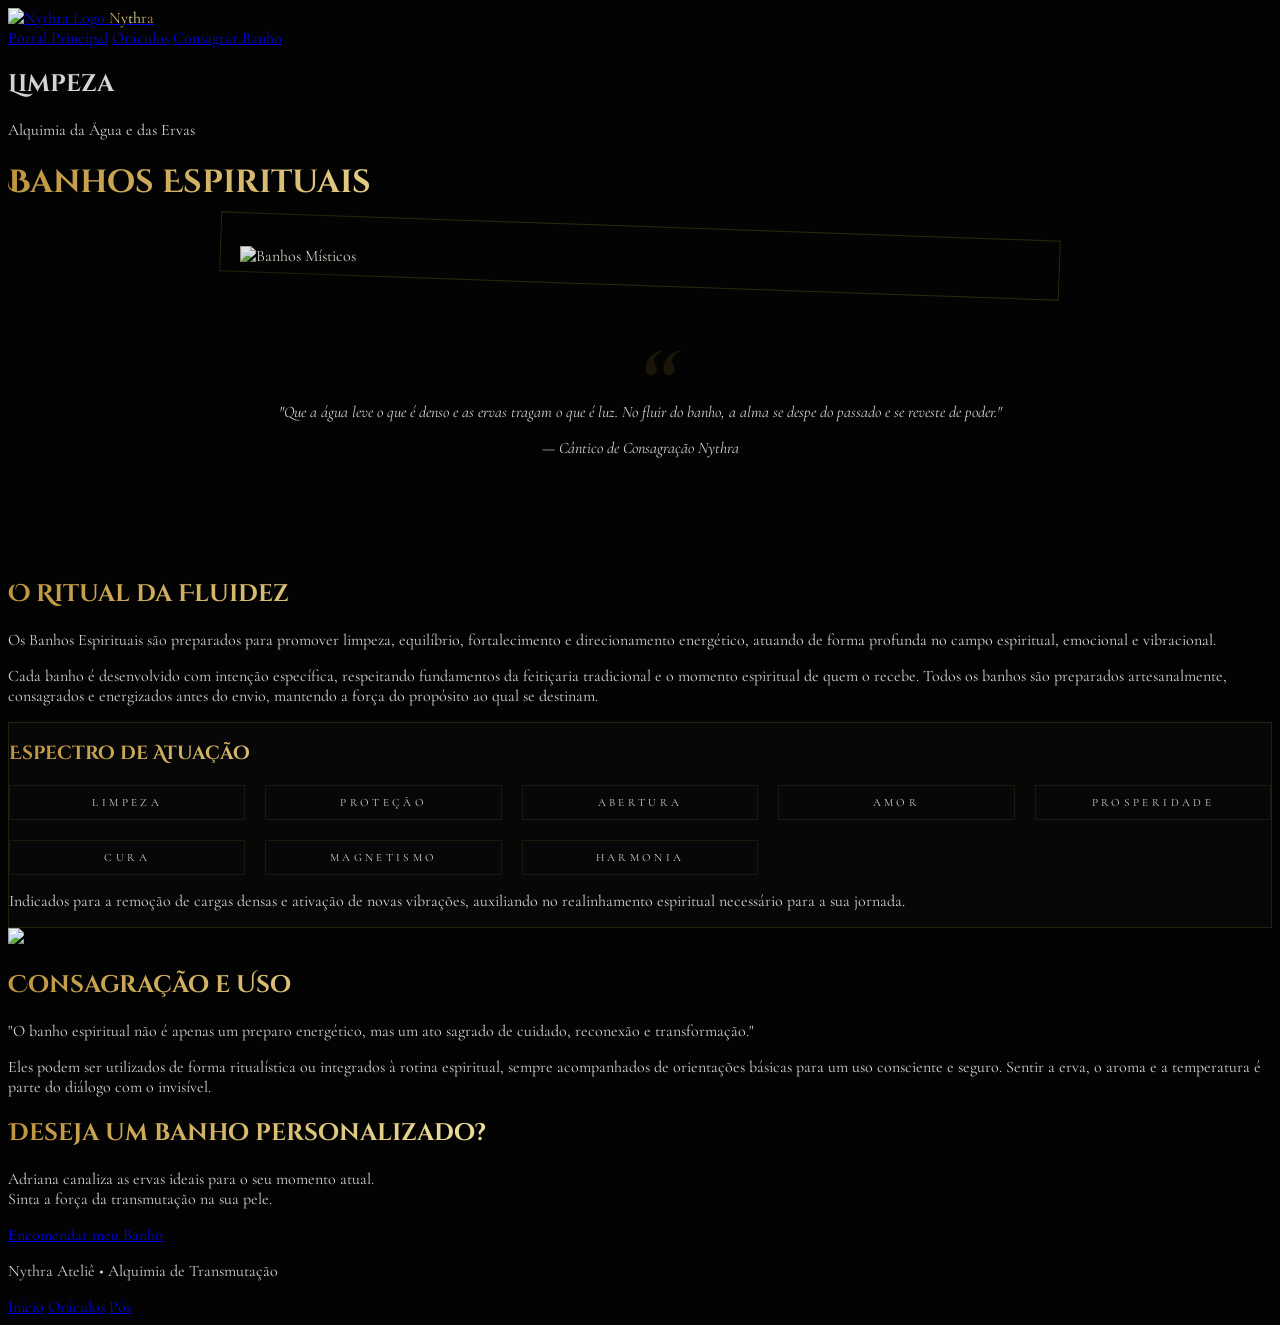
==== banhos.html @ 9662dbea "Add files via upload" ====
<!DOCTYPE html>
<html lang="pt-PT">
<head>
    <meta charset="UTF-8">
    <meta name="viewport" content="width=device-width, initial-scale=1.0">
    <title>Banhos Espirituais | Nythra Ateliê</title>
    <link rel="icon" type="image/png" href="https://i.ibb.co/DHYthgDk/Design-sem-nome.png">
    
    <script src="https://cdn.tailwindcss.com"></script>
    <link href="https://fonts.googleapis.com/css2?family=Cinzel+Decorative:wght@400;700;900&family=Cormorant+Garamond:ital,wght@0,300;0,400;0,600;1,400&display=swap" rel="stylesheet">
    <style>
        :root {
            --gold-primary: #D4AF37;
            --gold-light: #F9E498;
            --gold-dark: #996515;
            --bg-black: #030303;
        }

        body {
            background-color: var(--bg-black);
            color: #d4d4d4;
            font-family: 'Cormorant Garamond', serif;
            scroll-behavior: smooth;
            overflow-x: hidden;
        }

        h1, h2, h3, .nav-item {
            font-family: 'Cinzel Decorative', cursive;
        }

        .gold-text {
            background: linear-gradient(to right, #BF953F, #FCF6BA, #B38728, #FBF5B7, #AA771C);
            -webkit-background-clip: text;
            -webkit-text-fill-color: transparent;
            background-size: 200% auto;
            animation: shine 8s linear infinite;
        }

        @keyframes shine {
            to { background-position: 200% center; }
        }

        .noise {
            position: fixed;
            top: 0; left: 0; width: 100%; height: 100%;
            background: url('https://grainy-gradients.vercel.app/noise.svg');
            opacity: 0.04;
            pointer-events: none;
            z-index: 9999;
        }

        /* Efeito de Vidro Místico */
        .mystic-card {
            background: rgba(10, 10, 10, 0.7);
            backdrop-filter: blur(10px);
            border: 1px solid rgba(212, 175, 55, 0.15);
            transition: all 0.6s cubic-bezier(0.23, 1, 0.32, 1);
        }

        .mystic-card:hover {
            border-color: var(--gold-primary);
            box-shadow: 0 0 30px rgba(212, 175, 55, 0.05);
        }

        /* Imagem Hero */
        .hero-image-frame {
            position: relative;
            width: 100%;
            max-width: 800px;
            margin: 0 auto;
            padding: 20px;
        }

        .hero-image-frame::before {
            content: "";
            position: absolute;
            inset: 0;
            border: 1px solid var(--gold-primary);
            opacity: 0.2;
            transform: rotate(2deg);
        }

        .main-img {
            width: 100%;
            height: auto;
            filter: sepia(0.2) contrast(1.1) brightness(0.9);
            box-shadow: 0 0 50px rgba(0,0,0,1);
        }

        .quote-section {
            font-style: italic;
            position: relative;
            padding: 100px 0;
            text-align: center;
        }

        .quote-section::before {
            content: "“";
            position: absolute;
            top: 40px;
            left: 50%;
            transform: translateX(-50%);
            font-size: 8rem;
            color: var(--gold-primary);
            opacity: 0.1;
            font-family: 'Cinzel Decorative';
        }

        .intentions-grid {
            display: grid;
            grid-template-columns: repeat(auto-fit, minmax(200px, 1fr));
            gap: 20px;
        }

        .intention-tag {
            padding: 10px 20px;
            border: 1px solid rgba(212, 175, 55, 0.1);
            font-size: 0.7rem;
            text-transform: uppercase;
            letter-spacing: 0.3em;
            text-align: center;
            transition: all 0.3s ease;
        }

        .intention-tag:hover {
            background: var(--gold-primary);
            color: black;
            border-color: var(--gold-primary);
        }

        .float { animation: float-anim 6s ease-in-out infinite; }
        @keyframes float-anim {
            0%, 100% { transform: translateY(0); }
            50% { transform: translateY(-15px); }
        }
    </style>
</head>
<body>
    <div class="noise"></div>

    <!-- Navegação -->
    <nav class="fixed top-0 w-full z-50 bg-black/95 border-b border-gold-primary/10 backdrop-blur-md">
        <div class="max-w-7xl mx-auto px-8 h-20 flex justify-between items-center">
            <a href="index.html" class="flex items-center group">
                <img src="https://i.ibb.co/DHYthgDk/Design-sem-nome.png" alt="Nythra Logo" class="w-12 h-12 object-contain mix-blend-lighten">
                <span class="ml-4 text-lg font-bold gold-text tracking-widest uppercase">Nythra</span>
            </a>
            <div class="hidden lg:flex items-center space-x-10 text-[10px] uppercase tracking-[0.3em] font-light">
                <a href="index.html" class="hover:text-gold-light transition-colors">Portal Principal</a>
                <a href="oraculos.html" class="hover:text-gold-light transition-colors">Oráculos</a>
                <a href="https://wa.me/SEU_NUMERO_AQUI" class="px-5 py-2 border border-gold-primary text-gold-primary hover:bg-gold-primary hover:text-black transition-all">Consagrar Banho</a>
            </div>
        </div>
    </nav>

    <!-- Header Grandioso -->
    <header class="pt-48 pb-20 text-center px-4 overflow-hidden relative">
        <!-- Elemento de fundo sutil -->
        <div class="absolute top-10 left-1/2 -translate-x-1/2 opacity-5 w-full">
            <h2 class="text-[15vw] font-black uppercase tracking-tighter leading-none select-none">Limpeza</h2>
        </div>

        <div class="relative z-10">
            <p class="text-gold-primary/50 tracking-[0.8em] uppercase text-[10px] mb-6">Alquimia da Água e das Ervas</p>
            <h1 class="text-6xl md:text-8xl font-black gold-text mb-12 uppercase tracking-tighter">Banhos Espirituais</h1>
            
            <div class="hero-image-frame reveal">
                <img src="https://i.ibb.co/NnscXHrZ/Whats-App-Image-2025-12-26-at-19-01-56.jpg" alt="Banhos Místicos" class="main-img">
            </div>
        </div>
    </header>

    <!-- Citação de Abertura -->
    <section class="max-w-4xl mx-auto px-6 quote-section reveal">
        <p class="text-2xl md:text-4xl text-gold-light font-light leading-snug">
            "Que a água leve o que é denso e as ervas tragam o que é luz. No fluir do banho, a alma se despe do passado e se reveste de poder."
        </p>
        <span class="block mt-8 text-[10px] uppercase tracking-[0.4em] text-gold-primary/40">— Cântico de Consagração Nythra</span>
    </section>

    <!-- Descrição Principal -->
    <section class="max-w-6xl mx-auto px-6 py-32">
        <div class="grid lg:grid-cols-2 gap-20 items-center">
            <div class="space-y-8 reveal">
                <h2 class="text-4xl gold-text uppercase">O Ritual da Fluidez</h2>
                <div class="w-20 h-px bg-gold-primary/30"></div>
                <p class="text-xl leading-relaxed text-gray-300 italic font-light">
                    Os Banhos Espirituais são preparados para promover limpeza, equilíbrio, fortalecimento e direcionamento energético, atuando de forma profunda no campo espiritual, emocional e vibracional.
                </p>
                <p class="text-gray-400 leading-relaxed font-light">
                    Cada banho é desenvolvido com intenção específica, respeitando fundamentos da feitiçaria tradicional e o momento espiritual de quem o recebe. Todos os banhos são preparados artesanalmente, consagrados e energizados antes do envio, mantendo a força do propósito ao qual se destinam.
                </p>
            </div>
            
            <div class="mystic-card p-12 space-y-8 reveal" style="transition-delay: 0.2s;">
                <h3 class="text-xl gold-text uppercase tracking-widest">Espectro de Atuação</h3>
                <div class="intentions-grid">
                    <div class="intention-tag">Limpeza</div>
                    <div class="intention-tag">Proteção</div>
                    <div class="intention-tag">Abertura</div>
                    <div class="intention-tag">Amor</div>
                    <div class="intention-tag">Prosperidade</div>
                    <div class="intention-tag">Cura</div>
                    <div class="intention-tag">Magnetismo</div>
                    <div class="intention-tag">Harmonia</div>
                </div>
                <p class="text-xs text-gray-500 italic pt-6 leading-loose">
                    Indicados para a remoção de cargas densas e ativação de novas vibrações, auxiliando no realinhamento espiritual necessário para a sua jornada.
                </p>
            </div>
        </div>
    </section>

    <!-- Secção de Preparo e Sabedoria -->
    <section class="bg-zinc-950/30 py-32 border-y border-gold-primary/5">
        <div class="max-w-4xl mx-auto px-6 text-center reveal">
            <img src="https://i.ibb.co/DHYthgDk/Design-sem-nome.png" class="w-20 h-20 mx-auto mb-12 mix-blend-lighten opacity-30 float">
            <h2 class="text-3xl gold-text mb-10 uppercase tracking-widest">Consagração e Uso</h2>
            <p class="text-lg text-gray-400 font-light leading-relaxed mb-12">
                "O banho espiritual não é apenas um preparo energético, mas um ato sagrado de cuidado, reconexão e transformação."
            </p>
            <p class="text-gray-500 font-light text-sm leading-loose max-w-2xl mx-auto">
                Eles podem ser utilizados de forma ritualística ou integrados à rotina espiritual, sempre acompanhados de orientações básicas para um uso consciente e seguro. Sentir a erva, o aroma e a temperatura é parte do diálogo com o invisível.
            </p>
        </div>
    </section>

    <!-- CTA Final -->
    <section class="py-40 text-center px-6">
        <h2 class="text-4xl md:text-6xl gold-text mb-14 uppercase tracking-tighter">Deseja um banho personalizado?</h2>
        <p class="text-gold-primary/40 uppercase tracking-[0.5em] text-[10px] mb-20 leading-loose">
            Adriana canaliza as ervas ideais para o seu momento atual.<br>Sinta a força da transmutação na sua pele.
        </p>
        
        <a href="https://wa.me/SEU_NUMERO_AQUI?text=Olá! Gostaria de encomendar um banho espiritual personalizado." 
           class="inline-block px-12 py-6 border-2 border-gold-primary text-gold-primary font-bold uppercase tracking-[0.6em] hover:bg-gold-primary hover:text-black transition-all duration-700 shadow-[0_0_30px_rgba(212,175,55,0.1)]">
            Encomendar meu Banho
        </a>
    </section>

    <!-- Rodapé -->
    <footer class="py-20 text-center opacity-30 border-t border-gold-primary/5">
        <p class="text-[10px] uppercase tracking-[0.8em]">Nythra Ateliê • Alquimia de Transmutação</p>
        <div class="mt-8 flex justify-center space-x-6 text-[9px] uppercase tracking-widest">
            <a href="index.html" class="hover:text-gold-primary">Início</a>
            <a href="oraculos.html" class="hover:text-gold-primary">Oráculos</a>
            <a href="pos.html" class="hover:text-gold-primary">Pós</a>
        </div>
    </footer>

    <script>
        const observerOptions = { threshold: 0.1 };
        const observer = new IntersectionObserver((entries) => {
            entries.forEach(entry => {
                if (entry.isIntersecting) {
                    entry.target.style.opacity = "1";
                    entry.target.style.transform = "translateY(0)";
                }
            });
        }, observerOptions);

        document.querySelectorAll('.reveal').forEach(el => {
            el.style.opacity = "0";
            el.style.transform = "translateY(40px)";
            el.style.transition = "all 1.2s cubic-bezier(0.22, 1, 0.36, 1)";
            observer.observe(el);
        });
    </script>
</body>
</html>
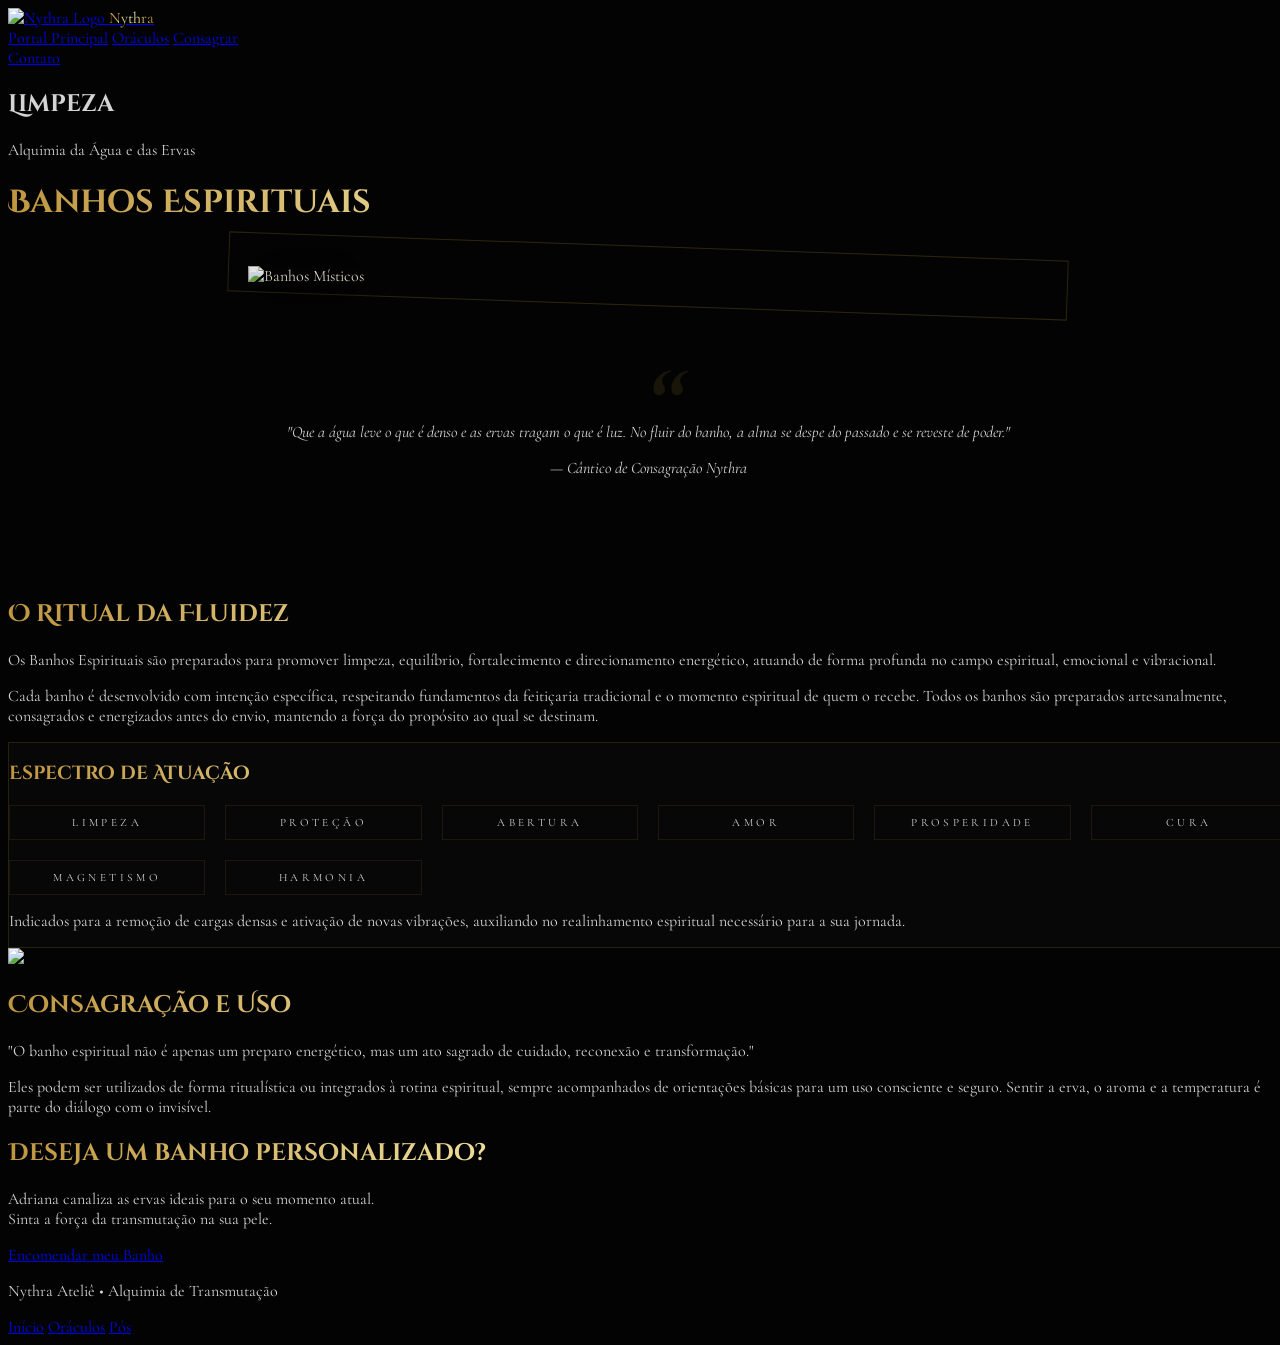
==== commit 54acbd4c: "Refactor banhos.html for layout and responsiveness Updated HTML structure and styles for improved la" ====
--- a/banhos.html
+++ b/banhos.html
@@ -22,6 +22,7 @@
             font-family: 'Cormorant Garamond', serif;
             scroll-behavior: smooth;
             overflow-x: hidden;
+            width: 100%;
         }
 
         h1, h2, h3, .nav-item {
@@ -68,7 +69,10 @@
             width: 100%;
             max-width: 800px;
             margin: 0 auto;
-            padding: 20px;
+            padding: 10px;
+        }
+        @media (min-width: 768px) {
+            .hero-image-frame { padding: 20px; }
         }
 
         .hero-image-frame::before {
@@ -90,36 +94,51 @@
         .quote-section {
             font-style: italic;
             position: relative;
-            padding: 100px 0;
+            padding: 60px 20px;
             text-align: center;
+        }
+        @media (min-width: 768px) {
+            .quote-section { padding: 100px 0; }
         }
 
         .quote-section::before {
             content: "“";
             position: absolute;
-            top: 40px;
+            top: 20px;
             left: 50%;
             transform: translateX(-50%);
-            font-size: 8rem;
+            font-size: 5rem;
             color: var(--gold-primary);
             opacity: 0.1;
             font-family: 'Cinzel Decorative';
         }
+        @media (min-width: 768px) {
+            .quote-section::before { font-size: 8rem; top: 40px; }
+        }
 
         .intentions-grid {
             display: grid;
-            grid-template-columns: repeat(auto-fit, minmax(200px, 1fr));
-            gap: 20px;
+            grid-template-columns: repeat(2, 1fr);
+            gap: 15px;
+        }
+        @media (min-width: 640px) {
+            .intentions-grid {
+                grid-template-columns: repeat(auto-fit, minmax(180px, 1fr));
+                gap: 20px;
+            }
         }
 
         .intention-tag {
-            padding: 10px 20px;
+            padding: 8px 12px;
             border: 1px solid rgba(212, 175, 55, 0.1);
-            font-size: 0.7rem;
+            font-size: 0.6rem;
             text-transform: uppercase;
-            letter-spacing: 0.3em;
+            letter-spacing: 0.2em;
             text-align: center;
             transition: all 0.3s ease;
+        }
+        @media (min-width: 768px) {
+            .intention-tag { padding: 10px 20px; font-size: 0.7rem; letter-spacing: 0.3em; }
         }
 
         .intention-tag:hover {
@@ -135,36 +154,40 @@
         }
     </style>
 </head>
-<body>
+<body class="overflow-x-hidden">
     <div class="noise"></div>
 
     <!-- Navegação -->
     <nav class="fixed top-0 w-full z-50 bg-black/95 border-b border-gold-primary/10 backdrop-blur-md">
-        <div class="max-w-7xl mx-auto px-8 h-20 flex justify-between items-center">
+        <div class="max-w-7xl mx-auto px-4 sm:px-8 h-20 flex justify-between items-center">
             <a href="index.html" class="flex items-center group">
-                <img src="https://i.ibb.co/DHYthgDk/Design-sem-nome.png" alt="Nythra Logo" class="w-12 h-12 object-contain mix-blend-lighten">
-                <span class="ml-4 text-lg font-bold gold-text tracking-widest uppercase">Nythra</span>
+                <img src="https://i.ibb.co/DHYthgDk/Design-sem-nome.png" alt="Nythra Logo" class="w-10 h-10 sm:w-12 sm:h-12 object-contain mix-blend-lighten">
+                <span class="ml-2 sm:ml-4 text-sm sm:text-lg font-bold gold-text tracking-widest uppercase">Nythra</span>
             </a>
             <div class="hidden lg:flex items-center space-x-10 text-[10px] uppercase tracking-[0.3em] font-light">
                 <a href="index.html" class="hover:text-gold-light transition-colors">Portal Principal</a>
                 <a href="oraculos.html" class="hover:text-gold-light transition-colors">Oráculos</a>
-                <a href="https://wa.me/SEU_NUMERO_AQUI" class="px-5 py-2 border border-gold-primary text-gold-primary hover:bg-gold-primary hover:text-black transition-all">Consagrar Banho</a>
+                <a href="https://wa.me/SEU_NUMERO_AQUI" class="px-5 py-2 border border-gold-primary text-gold-primary hover:bg-gold-primary hover:text-black transition-all">Consagrar</a>
+            </div>
+            <!-- Botão mobile simples -->
+            <div class="lg:hidden">
+                <a href="https://wa.me/SEU_NUMERO_AQUI" class="text-[9px] border border-gold-primary px-3 py-1 text-gold-primary uppercase tracking-widest">Contato</a>
             </div>
         </div>
     </nav>
 
     <!-- Header Grandioso -->
-    <header class="pt-48 pb-20 text-center px-4 overflow-hidden relative">
+    <header class="pt-32 sm:pt-48 pb-10 sm:pb-20 text-center px-4 overflow-hidden relative">
         <!-- Elemento de fundo sutil -->
         <div class="absolute top-10 left-1/2 -translate-x-1/2 opacity-5 w-full">
-            <h2 class="text-[15vw] font-black uppercase tracking-tighter leading-none select-none">Limpeza</h2>
+            <h2 class="text-[18vw] sm:text-[15vw] font-black uppercase tracking-tighter leading-none select-none">Limpeza</h2>
         </div>
 
         <div class="relative z-10">
-            <p class="text-gold-primary/50 tracking-[0.8em] uppercase text-[10px] mb-6">Alquimia da Água e das Ervas</p>
-            <h1 class="text-6xl md:text-8xl font-black gold-text mb-12 uppercase tracking-tighter">Banhos Espirituais</h1>
+            <p class="text-gold-primary/50 tracking-[0.4em] sm:tracking-[0.8em] uppercase text-[8px] sm:text-[10px] mb-4 sm:mb-6">Alquimia da Água e das Ervas</p>
+            <h1 class="text-4xl sm:text-6xl md:text-8xl font-black gold-text mb-8 sm:mb-12 uppercase tracking-tighter break-words px-4">Banhos Espirituais</h1>
             
-            <div class="hero-image-frame reveal">
+            <div class="hero-image-frame reveal px-4">
                 <img src="https://i.ibb.co/NnscXHrZ/Whats-App-Image-2025-12-26-at-19-01-56.jpg" alt="Banhos Místicos" class="main-img">
             </div>
         </div>
@@ -172,28 +195,28 @@
 
     <!-- Citação de Abertura -->
     <section class="max-w-4xl mx-auto px-6 quote-section reveal">
-        <p class="text-2xl md:text-4xl text-gold-light font-light leading-snug">
+        <p class="text-xl sm:text-2xl md:text-4xl text-gold-light font-light leading-snug">
             "Que a água leve o que é denso e as ervas tragam o que é luz. No fluir do banho, a alma se despe do passado e se reveste de poder."
         </p>
-        <span class="block mt-8 text-[10px] uppercase tracking-[0.4em] text-gold-primary/40">— Cântico de Consagração Nythra</span>
+        <span class="block mt-6 sm:mt-8 text-[9px] sm:text-[10px] uppercase tracking-[0.3em] sm:tracking-[0.4em] text-gold-primary/40">— Cântico de Consagração Nythra</span>
     </section>
 
     <!-- Descrição Principal -->
-    <section class="max-w-6xl mx-auto px-6 py-32">
-        <div class="grid lg:grid-cols-2 gap-20 items-center">
-            <div class="space-y-8 reveal">
-                <h2 class="text-4xl gold-text uppercase">O Ritual da Fluidez</h2>
-                <div class="w-20 h-px bg-gold-primary/30"></div>
-                <p class="text-xl leading-relaxed text-gray-300 italic font-light">
+    <section class="max-w-6xl mx-auto px-6 py-16 sm:py-32">
+        <div class="grid lg:grid-cols-2 gap-12 sm:gap-20 items-center">
+            <div class="space-y-6 sm:space-y-8 reveal text-center lg:text-left">
+                <h2 class="text-3xl sm:text-4xl gold-text uppercase">O Ritual da Fluidez</h2>
+                <div class="w-20 h-px bg-gold-primary/30 mx-auto lg:mx-0"></div>
+                <p class="text-lg sm:text-xl leading-relaxed text-gray-300 italic font-light">
                     Os Banhos Espirituais são preparados para promover limpeza, equilíbrio, fortalecimento e direcionamento energético, atuando de forma profunda no campo espiritual, emocional e vibracional.
                 </p>
-                <p class="text-gray-400 leading-relaxed font-light">
+                <p class="text-gray-400 leading-relaxed font-light text-sm sm:text-base">
                     Cada banho é desenvolvido com intenção específica, respeitando fundamentos da feitiçaria tradicional e o momento espiritual de quem o recebe. Todos os banhos são preparados artesanalmente, consagrados e energizados antes do envio, mantendo a força do propósito ao qual se destinam.
                 </p>
             </div>
             
-            <div class="mystic-card p-12 space-y-8 reveal" style="transition-delay: 0.2s;">
-                <h3 class="text-xl gold-text uppercase tracking-widest">Espectro de Atuação</h3>
+            <div class="mystic-card p-8 sm:p-12 space-y-6 sm:space-y-8 reveal" style="transition-delay: 0.2s;">
+                <h3 class="text-lg sm:text-xl gold-text uppercase tracking-widest text-center">Espectro de Atuação</h3>
                 <div class="intentions-grid">
                     <div class="intention-tag">Limpeza</div>
                     <div class="intention-tag">Proteção</div>
@@ -204,7 +227,7 @@
                     <div class="intention-tag">Magnetismo</div>
                     <div class="intention-tag">Harmonia</div>
                 </div>
-                <p class="text-xs text-gray-500 italic pt-6 leading-loose">
+                <p class="text-[10px] sm:text-xs text-gray-500 italic pt-4 sm:pt-6 leading-loose text-center">
                     Indicados para a remoção de cargas densas e ativação de novas vibrações, auxiliando no realinhamento espiritual necessário para a sua jornada.
                 </p>
             </div>
@@ -212,36 +235,36 @@
     </section>
 
     <!-- Secção de Preparo e Sabedoria -->
-    <section class="bg-zinc-950/30 py-32 border-y border-gold-primary/5">
+    <section class="bg-zinc-950/30 py-20 sm:py-32 border-y border-gold-primary/5">
         <div class="max-w-4xl mx-auto px-6 text-center reveal">
-            <img src="https://i.ibb.co/DHYthgDk/Design-sem-nome.png" class="w-20 h-20 mx-auto mb-12 mix-blend-lighten opacity-30 float">
-            <h2 class="text-3xl gold-text mb-10 uppercase tracking-widest">Consagração e Uso</h2>
-            <p class="text-lg text-gray-400 font-light leading-relaxed mb-12">
+            <img src="https://i.ibb.co/DHYthgDk/Design-sem-nome.png" class="w-16 h-16 sm:w-20 sm:h-20 mx-auto mb-8 sm:mb-12 mix-blend-lighten opacity-30 float">
+            <h2 class="text-2xl sm:text-3xl gold-text mb-6 sm:mb-10 uppercase tracking-widest">Consagração e Uso</h2>
+            <p class="text-base sm:text-lg text-gray-400 font-light leading-relaxed mb-8 sm:mb-12">
                 "O banho espiritual não é apenas um preparo energético, mas um ato sagrado de cuidado, reconexão e transformação."
             </p>
-            <p class="text-gray-500 font-light text-sm leading-loose max-w-2xl mx-auto">
+            <p class="text-gray-500 font-light text-xs sm:text-sm leading-loose max-w-2xl mx-auto px-4">
                 Eles podem ser utilizados de forma ritualística ou integrados à rotina espiritual, sempre acompanhados de orientações básicas para um uso consciente e seguro. Sentir a erva, o aroma e a temperatura é parte do diálogo com o invisível.
             </p>
         </div>
     </section>
 
     <!-- CTA Final -->
-    <section class="py-40 text-center px-6">
-        <h2 class="text-4xl md:text-6xl gold-text mb-14 uppercase tracking-tighter">Deseja um banho personalizado?</h2>
-        <p class="text-gold-primary/40 uppercase tracking-[0.5em] text-[10px] mb-20 leading-loose">
+    <section class="py-24 sm:py-40 text-center px-6">
+        <h2 class="text-3xl sm:text-6xl gold-text mb-8 sm:mb-14 uppercase tracking-tighter">Deseja um banho personalizado?</h2>
+        <p class="text-gold-primary/40 uppercase tracking-[0.3em] sm:tracking-[0.5em] text-[9px] sm:text-[10px] mb-12 sm:mb-20 leading-loose">
             Adriana canaliza as ervas ideais para o seu momento atual.<br>Sinta a força da transmutação na sua pele.
         </p>
         
         <a href="https://wa.me/SEU_NUMERO_AQUI?text=Olá! Gostaria de encomendar um banho espiritual personalizado." 
-           class="inline-block px-12 py-6 border-2 border-gold-primary text-gold-primary font-bold uppercase tracking-[0.6em] hover:bg-gold-primary hover:text-black transition-all duration-700 shadow-[0_0_30px_rgba(212,175,55,0.1)]">
+           class="inline-block px-8 py-5 sm:px-12 sm:py-6 border-2 border-gold-primary text-gold-primary font-bold uppercase text-[10px] sm:text-base tracking-[0.4em] sm:tracking-[0.6em] hover:bg-gold-primary hover:text-black transition-all duration-700 shadow-[0_0_30px_rgba(212,175,55,0.1)]">
             Encomendar meu Banho
         </a>
     </section>
 
     <!-- Rodapé -->
-    <footer class="py-20 text-center opacity-30 border-t border-gold-primary/5">
-        <p class="text-[10px] uppercase tracking-[0.8em]">Nythra Ateliê • Alquimia de Transmutação</p>
-        <div class="mt-8 flex justify-center space-x-6 text-[9px] uppercase tracking-widest">
+    <footer class="py-16 sm:py-20 text-center opacity-30 border-t border-gold-primary/5">
+        <p class="text-[9px] sm:text-[10px] uppercase tracking-[0.5em] sm:tracking-[0.8em]">Nythra Ateliê • Alquimia de Transmutação</p>
+        <div class="mt-6 sm:mt-8 flex justify-center space-x-4 sm:space-x-6 text-[8px] sm:text-[9px] uppercase tracking-widest">
             <a href="index.html" class="hover:text-gold-primary">Início</a>
             <a href="oraculos.html" class="hover:text-gold-primary">Oráculos</a>
             <a href="pos.html" class="hover:text-gold-primary">Pós</a>
@@ -261,10 +284,10 @@
 
         document.querySelectorAll('.reveal').forEach(el => {
             el.style.opacity = "0";
-            el.style.transform = "translateY(40px)";
-            el.style.transition = "all 1.2s cubic-bezier(0.22, 1, 0.36, 1)";
+            el.style.transform = "translateY(30px)";
+            el.style.transition = "all 1s cubic-bezier(0.22, 1, 0.36, 1)";
             observer.observe(el);
         });
     </script>
 </body>
-</html>+</html>
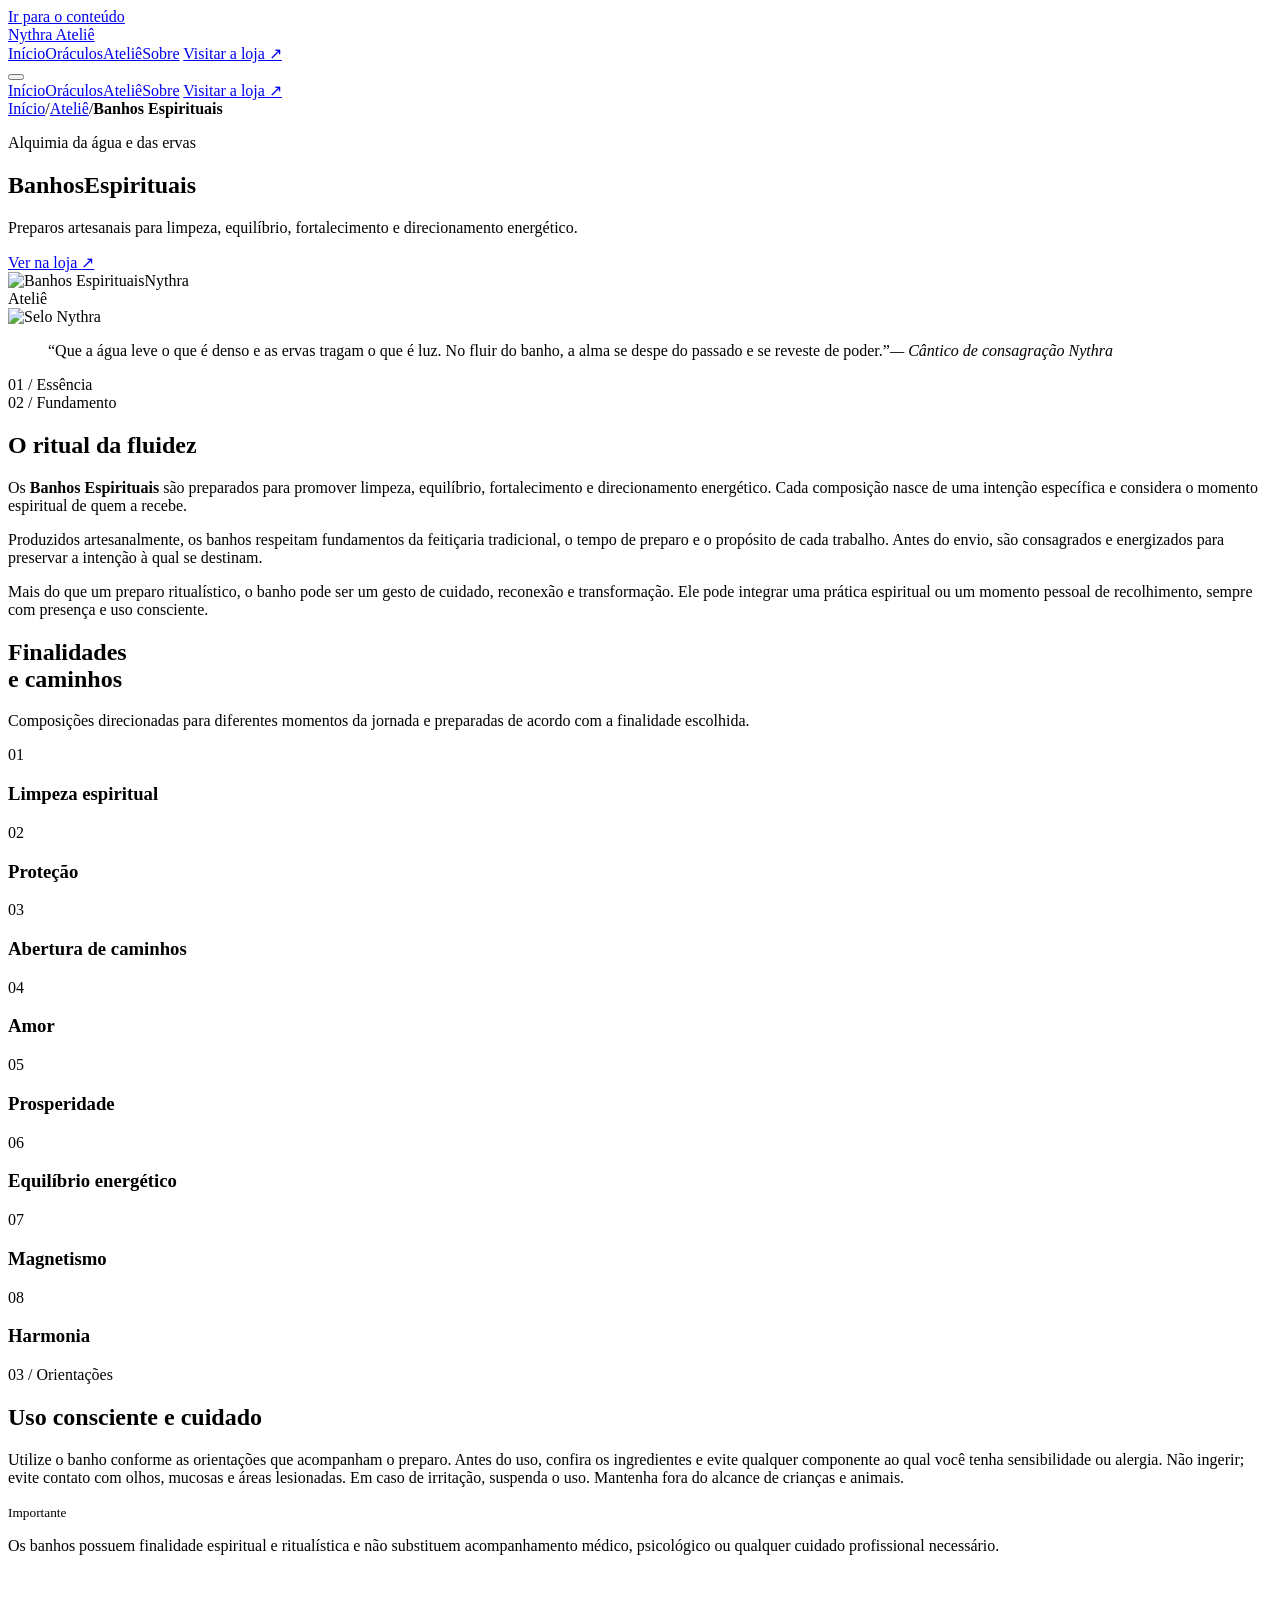
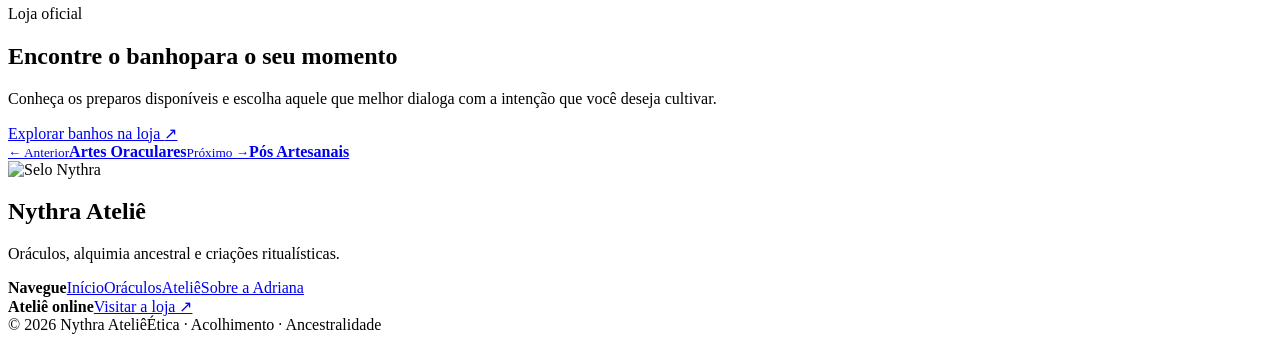
==== commit 306ea9c5: "Add files via upload" ====
--- a/banhos.html
+++ b/banhos.html
@@ -1,293 +1,60 @@
-<!DOCTYPE html>
-<html lang="pt-PT">
+<!doctype html>
+<html lang="pt-BR">
 <head>
-    <meta charset="UTF-8">
-    <meta name="viewport" content="width=device-width, initial-scale=1.0">
-    <title>Banhos Espirituais | Nythra Ateliê</title>
-    <link rel="icon" type="image/png" href="https://i.ibb.co/DHYthgDk/Design-sem-nome.png">
-    
-    <script src="https://cdn.tailwindcss.com"></script>
-    <link href="https://fonts.googleapis.com/css2?family=Cinzel+Decorative:wght@400;700;900&family=Cormorant+Garamond:ital,wght@0,300;0,400;0,600;1,400&display=swap" rel="stylesheet">
-    <style>
-        :root {
-            --gold-primary: #D4AF37;
-            --gold-light: #F9E498;
-            --gold-dark: #996515;
-            --bg-black: #030303;
-        }
+  <meta charset="utf-8"><meta name="viewport" content="width=device-width, initial-scale=1"><meta name="theme-color" content="#090806">
+  <meta name="description" content="Banhos Espirituais — criação ritualística artesanal do Nythra Ateliê.">
+  <title>Banhos Espirituais — Nythra Ateliê</title>
+  <link rel="icon" href="assets/selo-nythra.png" type="image/png"><link rel="preconnect" href="https://fonts.googleapis.com"><link rel="preconnect" href="https://fonts.gstatic.com" crossorigin>
+  <link href="https://fonts.googleapis.com/css2?family=Cinzel:wght@500;600&family=Cormorant+Garamond:ital,wght@0,400;0,500;0,600;1,400&family=Manrope:wght@400;500;600&display=swap" rel="stylesheet">
+  <script>document.documentElement.classList.add('js');</script><link rel="stylesheet" href="assets/product.css">
+</head>
+<body>
 
-        body {
-            background-color: var(--bg-black);
-            color: #d4d4d4;
-            font-family: 'Cormorant Garamond', serif;
-            scroll-behavior: smooth;
-            overflow-x: hidden;
-            width: 100%;
-        }
+  <a class="skip-link" href="#conteudo">Ir para o conteúdo</a>
+  <header class="site-header" aria-label="Navegação principal">
+    <a class="brand" href="index.html" aria-label="Nythra Ateliê — início"><img src="assets/selo-nythra.png" alt=""><span>Nythra Ateliê</span></a>
+    <nav class="desktop-nav" aria-label="Menu principal">
+      <a href="index.html">Início</a><a href="oraculos.html">Oráculos</a><a href="index.html#atelie">Ateliê</a><a href="index.html#sobre">Sobre</a>
+      <a class="button filled" href="https://trioditis.shop/?shop=nythra-ateli" target="_blank" rel="noopener">Visitar a loja <span class="arrow" aria-hidden="true">↗</span></a>
+    </nav>
+    <button class="menu-toggle" type="button" aria-label="Abrir menu" aria-expanded="false" aria-controls="menu-mobile"><span></span></button>
+  </header>
+  <nav class="mobile-nav" id="menu-mobile" aria-label="Menu para celular">
+    <a href="index.html">Início</a><a href="oraculos.html">Oráculos</a><a href="index.html#atelie">Ateliê</a><a href="index.html#sobre">Sobre</a>
+    <a class="button filled" href="https://trioditis.shop/?shop=nythra-ateli" target="_blank" rel="noopener">Visitar a loja <span class="arrow" aria-hidden="true">↗</span></a>
+  </nav>
+  <main id="conteudo">
+    <section class="product-hero">
+      <div class="product-hero-copy"><div class="breadcrumb"><a href="index.html">Início</a><span>/</span><a href="index.html#atelie">Ateliê</a><span>/</span><b>Banhos Espirituais</b></div>
+        <p class="eyebrow">Alquimia da água e das ervas</p><h1>Banhos<span>Espirituais</span></h1><p class="product-subtitle">Preparos artesanais para limpeza, equilíbrio, fortalecimento e direcionamento energético.</p>
+        <a class="button filled" href="https://trioditis.shop/?shop=nythra-ateli" target="_blank" rel="noopener">Ver na loja <span class="arrow" aria-hidden="true">↗</span></a>
+      </div>
+      <div class="product-hero-media" style="--image-position:50% 50%"><img src="assets/banhos.jpg" alt="Banhos Espirituais"><span class="page-mark">Nythra<br>Ateliê</span></div>
+    </section>
+    <section class="quote-band reveal" aria-label="Citação"><img src="assets/selo-nythra.png" alt="Selo Nythra"><blockquote>“Que a água leve o que é denso e as ervas tragam o que é luz. No fluir do banho, a alma se despe do passado e se reveste de poder.”<cite>— Cântico de consagração Nythra</cite></blockquote><span class="quote-index">01 / Essência</span></section>
+    <section class="content-section"><div class="intro-grid"><header class="section-label reveal"><span>02 / Fundamento</span><h2>O ritual da fluidez</h2></header><div class="prose reveal"><p>Os <strong>Banhos Espirituais</strong> são preparados para promover limpeza, equilíbrio, fortalecimento e direcionamento energético. Cada composição nasce de uma intenção específica e considera o momento espiritual de quem a recebe.</p>
+<p>Produzidos artesanalmente, os banhos respeitam fundamentos da feitiçaria tradicional, o tempo de preparo e o propósito de cada trabalho. Antes do envio, são consagrados e energizados para preservar a intenção à qual se destinam.</p>
+<p>Mais do que um preparo ritualístico, o banho pode ser um gesto de cuidado, reconexão e transformação. Ele pode integrar uma prática espiritual ou um momento pessoal de recolhimento, sempre com presença e uso consciente.</p></div></div></section>
+    <section class="content-section intentions"><header class="intentions-head reveal"><h2>Finalidades<br>e caminhos</h2><p>Composições direcionadas para diferentes momentos da jornada e preparadas de acordo com a finalidade escolhida.</p></header><div class="intention-grid reveal"><article class="intention"><span>01</span><h3>Limpeza espiritual</h3></article>
+<article class="intention"><span>02</span><h3>Proteção</h3></article>
+<article class="intention"><span>03</span><h3>Abertura de caminhos</h3></article>
+<article class="intention"><span>04</span><h3>Amor</h3></article>
+<article class="intention"><span>05</span><h3>Prosperidade</h3></article>
+<article class="intention"><span>06</span><h3>Equilíbrio energético</h3></article>
+<article class="intention"><span>07</span><h3>Magnetismo</h3></article>
+<article class="intention"><span>08</span><h3>Harmonia</h3></article></div></section>
+    <section class="content-section"><div class="practice-grid"><div class="practice-copy reveal"><p class="eyebrow">03 / Orientações</p><h2>Uso consciente e cuidado</h2><p>Utilize o banho conforme as orientações que acompanham o preparo. Antes do uso, confira os ingredientes e evite qualquer componente ao qual você tenha sensibilidade ou alergia. Não ingerir; evite contato com olhos, mucosas e áreas lesionadas. Em caso de irritação, suspenda o uso. Mantenha fora do alcance de crianças e animais.</p></div><aside class="practice-note reveal"><small>Importante</small><p>Os banhos possuem finalidade espiritual e ritualística e não substituem acompanhamento médico, psicológico ou qualquer cuidado profissional necessário.</p></aside></div></section>
+    <section class="shop-cta" style="--cta-position:50% 50%"><img src="assets/banhos.jpg" alt="" loading="lazy"><div class="shop-inner reveal"><p class="eyebrow">Loja oficial</p><h2>Encontre o banho<span>para o seu momento</span></h2><p>Conheça os preparos disponíveis e escolha aquele que melhor dialoga com a intenção que você deseja cultivar.</p><a class="button filled" href="https://trioditis.shop/?shop=nythra-ateli" target="_blank" rel="noopener">Explorar banhos na loja <span class="arrow" aria-hidden="true">↗</span></a></div></section>
+    <nav class="page-nav" aria-label="Outras categorias"><a href="oraculos.html"><small>← Anterior</small><strong>Artes Oraculares</strong></a><a href="pos.html"><small>Próximo →</small><strong>Pós Artesanais</strong></a></nav>
+  </main>
 
-        h1, h2, h3, .nav-item {
-            font-family: 'Cinzel Decorative', cursive;
-        }
-
-        .gold-text {
-            background: linear-gradient(to right, #BF953F, #FCF6BA, #B38728, #FBF5B7, #AA771C);
-            -webkit-background-clip: text;
-            -webkit-text-fill-color: transparent;
-            background-size: 200% auto;
-            animation: shine 8s linear infinite;
-        }
-
-        @keyframes shine {
-            to { background-position: 200% center; }
-        }
-
-        .noise {
-            position: fixed;
-            top: 0; left: 0; width: 100%; height: 100%;
-            background: url('https://grainy-gradients.vercel.app/noise.svg');
-            opacity: 0.04;
-            pointer-events: none;
-            z-index: 9999;
-        }
-
-        /* Efeito de Vidro Místico */
-        .mystic-card {
-            background: rgba(10, 10, 10, 0.7);
-            backdrop-filter: blur(10px);
-            border: 1px solid rgba(212, 175, 55, 0.15);
-            transition: all 0.6s cubic-bezier(0.23, 1, 0.32, 1);
-        }
-
-        .mystic-card:hover {
-            border-color: var(--gold-primary);
-            box-shadow: 0 0 30px rgba(212, 175, 55, 0.05);
-        }
-
-        /* Imagem Hero */
-        .hero-image-frame {
-            position: relative;
-            width: 100%;
-            max-width: 800px;
-            margin: 0 auto;
-            padding: 10px;
-        }
-        @media (min-width: 768px) {
-            .hero-image-frame { padding: 20px; }
-        }
-
-        .hero-image-frame::before {
-            content: "";
-            position: absolute;
-            inset: 0;
-            border: 1px solid var(--gold-primary);
-            opacity: 0.2;
-            transform: rotate(2deg);
-        }
-
-        .main-img {
-            width: 100%;
-            height: auto;
-            filter: sepia(0.2) contrast(1.1) brightness(0.9);
-            box-shadow: 0 0 50px rgba(0,0,0,1);
-        }
-
-        .quote-section {
-            font-style: italic;
-            position: relative;
-            padding: 60px 20px;
-            text-align: center;
-        }
-        @media (min-width: 768px) {
-            .quote-section { padding: 100px 0; }
-        }
-
-        .quote-section::before {
-            content: "“";
-            position: absolute;
-            top: 20px;
-            left: 50%;
-            transform: translateX(-50%);
-            font-size: 5rem;
-            color: var(--gold-primary);
-            opacity: 0.1;
-            font-family: 'Cinzel Decorative';
-        }
-        @media (min-width: 768px) {
-            .quote-section::before { font-size: 8rem; top: 40px; }
-        }
-
-        .intentions-grid {
-            display: grid;
-            grid-template-columns: repeat(2, 1fr);
-            gap: 15px;
-        }
-        @media (min-width: 640px) {
-            .intentions-grid {
-                grid-template-columns: repeat(auto-fit, minmax(180px, 1fr));
-                gap: 20px;
-            }
-        }
-
-        .intention-tag {
-            padding: 8px 12px;
-            border: 1px solid rgba(212, 175, 55, 0.1);
-            font-size: 0.6rem;
-            text-transform: uppercase;
-            letter-spacing: 0.2em;
-            text-align: center;
-            transition: all 0.3s ease;
-        }
-        @media (min-width: 768px) {
-            .intention-tag { padding: 10px 20px; font-size: 0.7rem; letter-spacing: 0.3em; }
-        }
-
-        .intention-tag:hover {
-            background: var(--gold-primary);
-            color: black;
-            border-color: var(--gold-primary);
-        }
-
-        .float { animation: float-anim 6s ease-in-out infinite; }
-        @keyframes float-anim {
-            0%, 100% { transform: translateY(0); }
-            50% { transform: translateY(-15px); }
-        }
-    </style>
-</head>
-<body class="overflow-x-hidden">
-    <div class="noise"></div>
-
-    <!-- Navegação -->
-    <nav class="fixed top-0 w-full z-50 bg-black/95 border-b border-gold-primary/10 backdrop-blur-md">
-        <div class="max-w-7xl mx-auto px-4 sm:px-8 h-20 flex justify-between items-center">
-            <a href="index.html" class="flex items-center group">
-                <img src="https://i.ibb.co/DHYthgDk/Design-sem-nome.png" alt="Nythra Logo" class="w-10 h-10 sm:w-12 sm:h-12 object-contain mix-blend-lighten">
-                <span class="ml-2 sm:ml-4 text-sm sm:text-lg font-bold gold-text tracking-widest uppercase">Nythra</span>
-            </a>
-            <div class="hidden lg:flex items-center space-x-10 text-[10px] uppercase tracking-[0.3em] font-light">
-                <a href="index.html" class="hover:text-gold-light transition-colors">Portal Principal</a>
-                <a href="oraculos.html" class="hover:text-gold-light transition-colors">Oráculos</a>
-                <a href="https://wa.me/SEU_NUMERO_AQUI" class="px-5 py-2 border border-gold-primary text-gold-primary hover:bg-gold-primary hover:text-black transition-all">Consagrar</a>
-            </div>
-            <!-- Botão mobile simples -->
-            <div class="lg:hidden">
-                <a href="https://wa.me/SEU_NUMERO_AQUI" class="text-[9px] border border-gold-primary px-3 py-1 text-gold-primary uppercase tracking-widest">Contato</a>
-            </div>
-        </div>
-    </nav>
-
-    <!-- Header Grandioso -->
-    <header class="pt-32 sm:pt-48 pb-10 sm:pb-20 text-center px-4 overflow-hidden relative">
-        <!-- Elemento de fundo sutil -->
-        <div class="absolute top-10 left-1/2 -translate-x-1/2 opacity-5 w-full">
-            <h2 class="text-[18vw] sm:text-[15vw] font-black uppercase tracking-tighter leading-none select-none">Limpeza</h2>
-        </div>
-
-        <div class="relative z-10">
-            <p class="text-gold-primary/50 tracking-[0.4em] sm:tracking-[0.8em] uppercase text-[8px] sm:text-[10px] mb-4 sm:mb-6">Alquimia da Água e das Ervas</p>
-            <h1 class="text-4xl sm:text-6xl md:text-8xl font-black gold-text mb-8 sm:mb-12 uppercase tracking-tighter break-words px-4">Banhos Espirituais</h1>
-            
-            <div class="hero-image-frame reveal px-4">
-                <img src="https://i.ibb.co/NnscXHrZ/Whats-App-Image-2025-12-26-at-19-01-56.jpg" alt="Banhos Místicos" class="main-img">
-            </div>
-        </div>
-    </header>
-
-    <!-- Citação de Abertura -->
-    <section class="max-w-4xl mx-auto px-6 quote-section reveal">
-        <p class="text-xl sm:text-2xl md:text-4xl text-gold-light font-light leading-snug">
-            "Que a água leve o que é denso e as ervas tragam o que é luz. No fluir do banho, a alma se despe do passado e se reveste de poder."
-        </p>
-        <span class="block mt-6 sm:mt-8 text-[9px] sm:text-[10px] uppercase tracking-[0.3em] sm:tracking-[0.4em] text-gold-primary/40">— Cântico de Consagração Nythra</span>
-    </section>
-
-    <!-- Descrição Principal -->
-    <section class="max-w-6xl mx-auto px-6 py-16 sm:py-32">
-        <div class="grid lg:grid-cols-2 gap-12 sm:gap-20 items-center">
-            <div class="space-y-6 sm:space-y-8 reveal text-center lg:text-left">
-                <h2 class="text-3xl sm:text-4xl gold-text uppercase">O Ritual da Fluidez</h2>
-                <div class="w-20 h-px bg-gold-primary/30 mx-auto lg:mx-0"></div>
-                <p class="text-lg sm:text-xl leading-relaxed text-gray-300 italic font-light">
-                    Os Banhos Espirituais são preparados para promover limpeza, equilíbrio, fortalecimento e direcionamento energético, atuando de forma profunda no campo espiritual, emocional e vibracional.
-                </p>
-                <p class="text-gray-400 leading-relaxed font-light text-sm sm:text-base">
-                    Cada banho é desenvolvido com intenção específica, respeitando fundamentos da feitiçaria tradicional e o momento espiritual de quem o recebe. Todos os banhos são preparados artesanalmente, consagrados e energizados antes do envio, mantendo a força do propósito ao qual se destinam.
-                </p>
-            </div>
-            
-            <div class="mystic-card p-8 sm:p-12 space-y-6 sm:space-y-8 reveal" style="transition-delay: 0.2s;">
-                <h3 class="text-lg sm:text-xl gold-text uppercase tracking-widest text-center">Espectro de Atuação</h3>
-                <div class="intentions-grid">
-                    <div class="intention-tag">Limpeza</div>
-                    <div class="intention-tag">Proteção</div>
-                    <div class="intention-tag">Abertura</div>
-                    <div class="intention-tag">Amor</div>
-                    <div class="intention-tag">Prosperidade</div>
-                    <div class="intention-tag">Cura</div>
-                    <div class="intention-tag">Magnetismo</div>
-                    <div class="intention-tag">Harmonia</div>
-                </div>
-                <p class="text-[10px] sm:text-xs text-gray-500 italic pt-4 sm:pt-6 leading-loose text-center">
-                    Indicados para a remoção de cargas densas e ativação de novas vibrações, auxiliando no realinhamento espiritual necessário para a sua jornada.
-                </p>
-            </div>
-        </div>
-    </section>
-
-    <!-- Secção de Preparo e Sabedoria -->
-    <section class="bg-zinc-950/30 py-20 sm:py-32 border-y border-gold-primary/5">
-        <div class="max-w-4xl mx-auto px-6 text-center reveal">
-            <img src="https://i.ibb.co/DHYthgDk/Design-sem-nome.png" class="w-16 h-16 sm:w-20 sm:h-20 mx-auto mb-8 sm:mb-12 mix-blend-lighten opacity-30 float">
-            <h2 class="text-2xl sm:text-3xl gold-text mb-6 sm:mb-10 uppercase tracking-widest">Consagração e Uso</h2>
-            <p class="text-base sm:text-lg text-gray-400 font-light leading-relaxed mb-8 sm:mb-12">
-                "O banho espiritual não é apenas um preparo energético, mas um ato sagrado de cuidado, reconexão e transformação."
-            </p>
-            <p class="text-gray-500 font-light text-xs sm:text-sm leading-loose max-w-2xl mx-auto px-4">
-                Eles podem ser utilizados de forma ritualística ou integrados à rotina espiritual, sempre acompanhados de orientações básicas para um uso consciente e seguro. Sentir a erva, o aroma e a temperatura é parte do diálogo com o invisível.
-            </p>
-        </div>
-    </section>
-
-    <!-- CTA Final -->
-    <section class="py-24 sm:py-40 text-center px-6">
-        <h2 class="text-3xl sm:text-6xl gold-text mb-8 sm:mb-14 uppercase tracking-tighter">Deseja um banho personalizado?</h2>
-        <p class="text-gold-primary/40 uppercase tracking-[0.3em] sm:tracking-[0.5em] text-[9px] sm:text-[10px] mb-12 sm:mb-20 leading-loose">
-            Adriana canaliza as ervas ideais para o seu momento atual.<br>Sinta a força da transmutação na sua pele.
-        </p>
-        
-        <a href="https://wa.me/SEU_NUMERO_AQUI?text=Olá! Gostaria de encomendar um banho espiritual personalizado." 
-           class="inline-block px-8 py-5 sm:px-12 sm:py-6 border-2 border-gold-primary text-gold-primary font-bold uppercase text-[10px] sm:text-base tracking-[0.4em] sm:tracking-[0.6em] hover:bg-gold-primary hover:text-black transition-all duration-700 shadow-[0_0_30px_rgba(212,175,55,0.1)]">
-            Encomendar meu Banho
-        </a>
-    </section>
-
-    <!-- Rodapé -->
-    <footer class="py-16 sm:py-20 text-center opacity-30 border-t border-gold-primary/5">
-        <p class="text-[9px] sm:text-[10px] uppercase tracking-[0.5em] sm:tracking-[0.8em]">Nythra Ateliê • Alquimia de Transmutação</p>
-        <div class="mt-6 sm:mt-8 flex justify-center space-x-4 sm:space-x-6 text-[8px] sm:text-[9px] uppercase tracking-widest">
-            <a href="index.html" class="hover:text-gold-primary">Início</a>
-            <a href="oraculos.html" class="hover:text-gold-primary">Oráculos</a>
-            <a href="pos.html" class="hover:text-gold-primary">Pós</a>
-        </div>
-    </footer>
-
-    <script>
-        const observerOptions = { threshold: 0.1 };
-        const observer = new IntersectionObserver((entries) => {
-            entries.forEach(entry => {
-                if (entry.isIntersecting) {
-                    entry.target.style.opacity = "1";
-                    entry.target.style.transform = "translateY(0)";
-                }
-            });
-        }, observerOptions);
-
-        document.querySelectorAll('.reveal').forEach(el => {
-            el.style.opacity = "0";
-            el.style.transform = "translateY(30px)";
-            el.style.transition = "all 1s cubic-bezier(0.22, 1, 0.36, 1)";
-            observer.observe(el);
-        });
-    </script>
-</body>
-</html>
+  <footer>
+    <div class="footer-main">
+      <div class="footer-brand"><img src="assets/selo-nythra.png" alt="Selo Nythra"><h2>Nythra Ateliê</h2><p>Oráculos, alquimia ancestral e criações ritualísticas.</p></div>
+      <nav class="footer-links" aria-label="Atalhos"><strong>Navegue</strong><a href="index.html">Início</a><a href="oraculos.html">Oráculos</a><a href="index.html#atelie">Ateliê</a><a href="index.html#sobre">Sobre a Adriana</a></nav>
+      <div class="footer-links"><strong>Ateliê online</strong><a href="https://trioditis.shop/?shop=nythra-ateli" target="_blank" rel="noopener">Visitar a loja ↗</a></div>
+    </div>
+    <div class="footer-bottom"><span>© <span id="year">2026</span> Nythra Ateliê</span><span>Ética · Acolhimento · Ancestralidade</span></div>
+  </footer>
+  <script src="assets/product.js"></script>
+</body></html>
